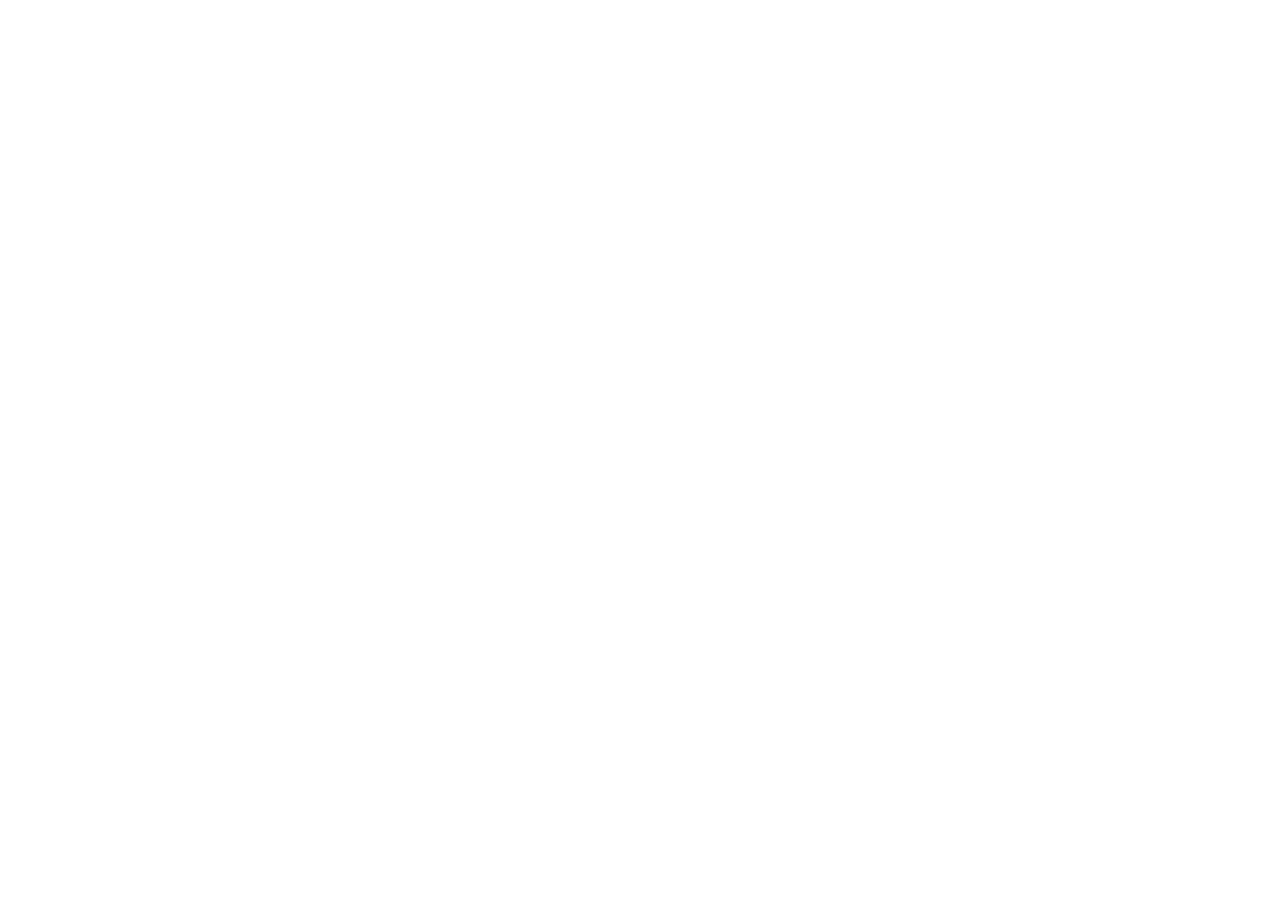
==== index.html @ c05b1a41 "Creation of main files of the project" ====
<!DOCTYPE html>
<html lang="en">
<head>
    <meta charset="UTF-8">
    <meta name="viewport" content="width=device-width, initial-scale=1.0">
    <title>portfolio_djovanny</title>
    <link rel="stylesheet" href="styles.css">
    <script src="script.js" defer></script>
</head>
<body>
    
</body>
</html>
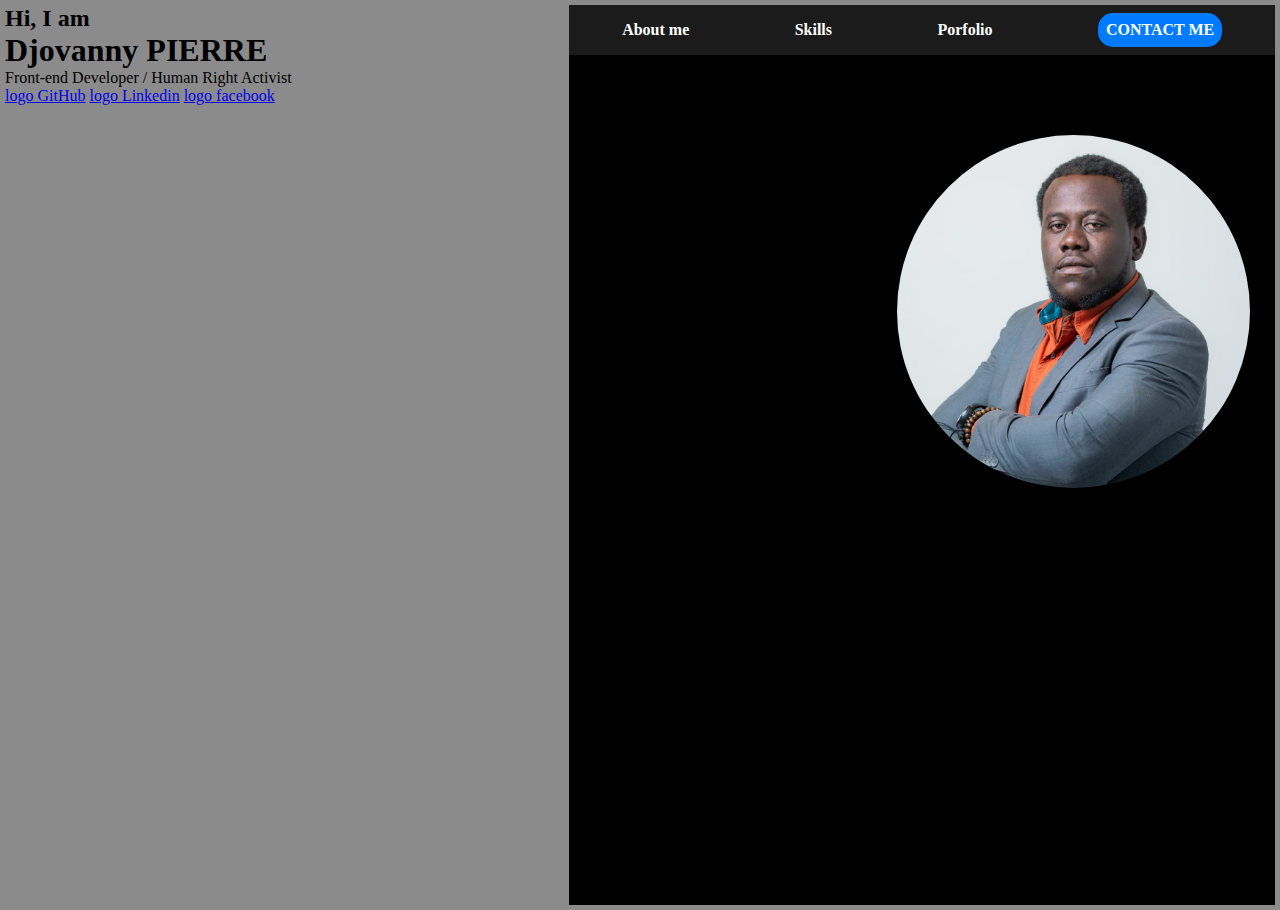
==== commit 58fa5629: "Creation de la partie nav bar du hero section" ====
--- a/index.html
+++ b/index.html
@@ -4,10 +4,30 @@
     <meta charset="UTF-8">
     <meta name="viewport" content="width=device-width, initial-scale=1.0">
     <title>portfolio_djovanny</title>
-    <link rel="stylesheet" href="styles.css">
+    <link rel="stylesheet" href="/css/styles.css">
     <script src="script.js" defer></script>
 </head>
 <body>
-    
+    <section class="hero">
+        <div class="left">
+            <h2>Hi, I am</h2>
+            <h1>Djovanny PIERRE</h1>
+            <p>Front-end Developer / Human Right Activist</p>
+            <div class="log">
+                <a href="#">logo GitHub</a>
+                <a href="#">logo Linkedin</a>
+                <a href="#">logo facebook</a>
+            </div>
+        </div>
+        <div class="right">
+            <div class="nav_bar">
+                <a href="#">About me</a>
+                <a href="#">Skills</a>
+                <a href="#">Porfolio</a>
+                <a href="#" id="contact">CONTACT ME</a>
+            </div>
+            <img src="/img/djovanny_photo.jpg" alt="Djovanny PIERRE">
+        </div>
+    </section>
 </body>
 </html>--- a/css/styles.css
+++ b/css/styles.css
@@ -0,0 +1,70 @@
+* {
+    margin: 0;
+    padding: 0;
+}
+
+body {
+    background-color: #8B8B8B;  
+    padding: 5px;
+}
+
+.hero {
+    display: flex;
+    width: 100%;
+    justify-content: space-around;
+
+}
+
+.left {
+    width: 80%;
+    height: 100vh; 
+}
+
+.right {
+    background-color: black;
+    width: 100%;
+    height: 100%;
+    height: 100vh; 
+    display: flex;
+    flex-direction: column;
+    align-items: flex-end;
+
+}
+
+.nav_bar {
+height: 50px;
+width: 100%;
+display: flex;
+justify-content: space-around;
+align-items: center;
+background-color: #8b8b8b31;
+}
+
+.nav_bar a {
+    color: white;
+    text-decoration: none;
+    font-weight: bold;
+}
+
+#contact {
+    padding: 8px;
+    border-radius: 15px;
+    cursor: pointer;
+    background-color: #007bff;
+    transition: background-color 0.3s ease;
+
+}
+
+#contact:hover {
+    background-color: darkblue;
+}
+
+
+
+img {
+    width: 50%;
+    border-radius: 50%;
+    background-size: cover;
+    margin-top: 80px;
+    margin-right: 25px;
+}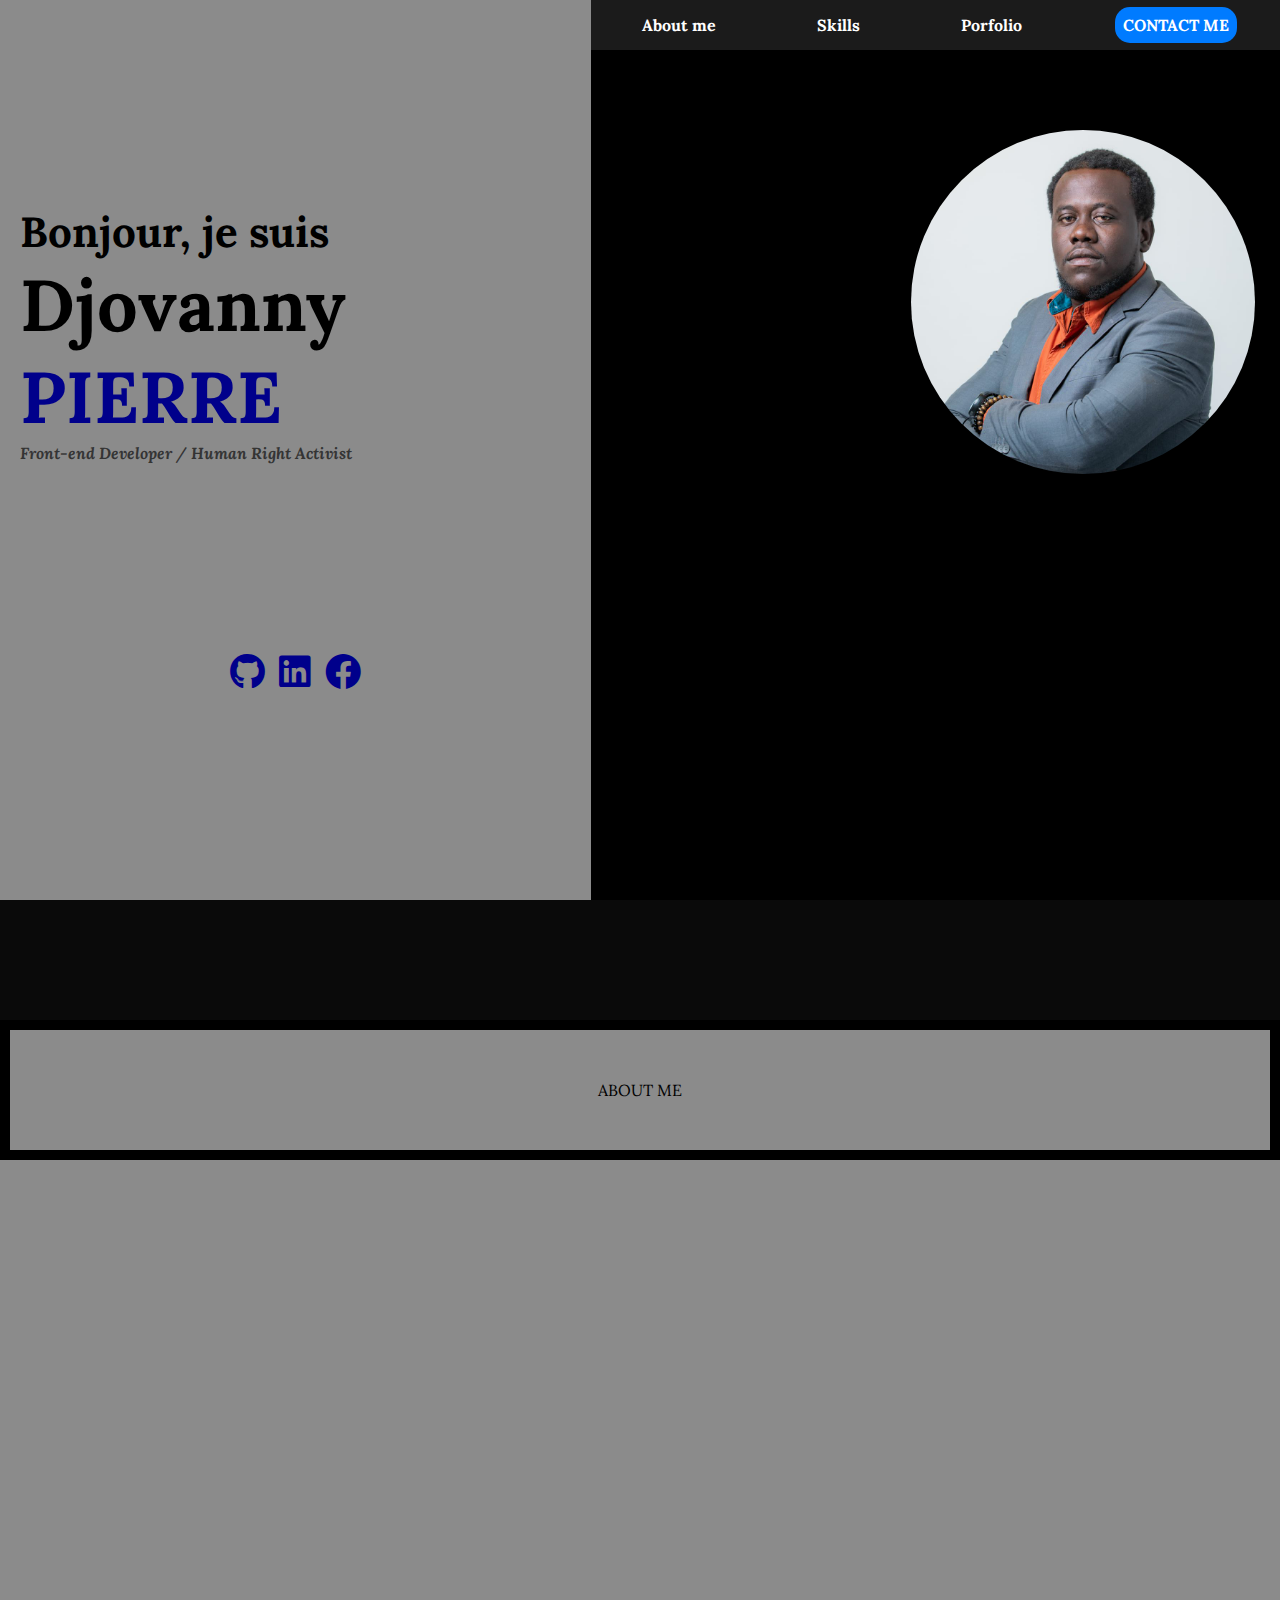
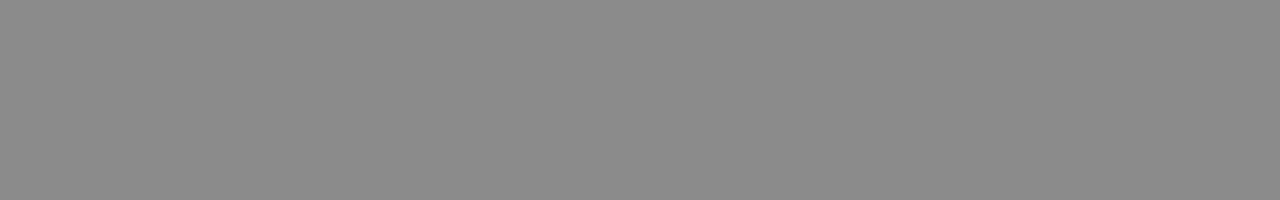
==== commit 38cedd79: "Hero section terminer" ====
--- a/index.html
+++ b/index.html
@@ -5,18 +5,25 @@
     <meta name="viewport" content="width=device-width, initial-scale=1.0">
     <title>portfolio_djovanny</title>
     <link rel="stylesheet" href="/css/styles.css">
+    <link href="https://fonts.googleapis.com/css2?family=Lora:wght@400;500;600&display=swap" rel="stylesheet">
+    <link rel="stylesheet" href="https://cdnjs.cloudflare.com/ajax/libs/font-awesome/6.0.0-beta3/css/all.min.css">
     <script src="script.js" defer></script>
+
 </head>
 <body>
-    <section class="hero">
+    <section class="hero page">
         <div class="left">
-            <h2>Hi, I am</h2>
-            <h1>Djovanny PIERRE</h1>
-            <p>Front-end Developer / Human Right Activist</p>
-            <div class="log">
-                <a href="#">logo GitHub</a>
-                <a href="#">logo Linkedin</a>
-                <a href="#">logo facebook</a>
+            <div class="info">
+                <div>
+                    <h3>Bonjour, je suis</h2>
+                    <h1>Djovanny <span>PIERRE</span></h1>
+                </div>
+                <h4>Front-end Developer / Human Right Activist</p>
+            </div>
+            <div class="logo">
+                <a href="https://github.com/DjovannyP"><i class="fa-brands fa-github"></i></a>
+                <a href="https://www.linkedin.com/in/djovannyp/"><i class="fa-brands fa-linkedin"></i></a>
+                <a href="https://web.facebook.com/djovanny.pierre?locale=fr_FR"><i class="fa-brands fa-facebook"></i></a>
             </div>
         </div>
         <div class="right">
@@ -29,5 +36,10 @@
             <img src="/img/djovanny_photo.jpg" alt="Djovanny PIERRE">
         </div>
     </section>
+    <section class="page">
+        <div class="separator"></div>
+        <div class="about">ABOUT ME</div>
+
+    </section>
 </body>
 </html>--- a/css/styles.css
+++ b/css/styles.css
@@ -5,19 +5,55 @@
 
 body {
     background-color: #8B8B8B;  
-    padding: 5px;
+    font-family: 'Lora', serif;
 }
 
 .hero {
     display: flex;
-    width: 100%;
     justify-content: space-around;
+   
 
+}
+
+.page {
+    height: 100vh; 
 }
 
 .left {
     width: 80%;
-    height: 100vh; 
+   
+    padding: 20px;
+    display: flex;
+    flex-direction: column;
+    justify-content: space-evenly;
+    align-items: center;
+}
+
+.info div {
+    font-size: 36px;
+    display: flex;
+    flex-direction: column;
+}
+
+h4 {
+    font-style: italic;
+    color: rgba(0, 0, 0, 0.637);
+}
+
+.info div span {
+    color: darkblue;
+}
+
+i {
+    color: darkblue;
+    font-size: 36px;
+    margin: 5px;
+    transition: color 0.3s ease;
+}
+
+i:hover {
+    color: whitesmoke;
+    
 }
 
 .right {
@@ -43,9 +79,16 @@
 .nav_bar a {
     color: white;
     text-decoration: none;
+    padding: 4px 8px;
     font-weight: bold;
+    transition: background-color 0.3s ease;
 }
 
+.nav_bar a:hover {
+    border-radius: 10px;
+    background-color: whitesmoke;
+    color: black;
+}
 #contact {
     padding: 8px;
     border-radius: 15px;
@@ -56,10 +99,9 @@
 }
 
 #contact:hover {
-    background-color: darkblue;
+    background-color: whitesmoke;
+    color: black;
 }
-
-
 
 img {
     width: 50%;
@@ -67,4 +109,18 @@
     background-size: cover;
     margin-top: 80px;
     margin-right: 25px;
+}
+
+/*About page*/
+
+.separator {
+    width: 100%;
+    height: 120px;
+    background-color: rgba(0, 0, 0, 0.925);
+}
+
+.about {
+    border: 10px solid black;
+    padding: 50px;
+    text-align: center;
 }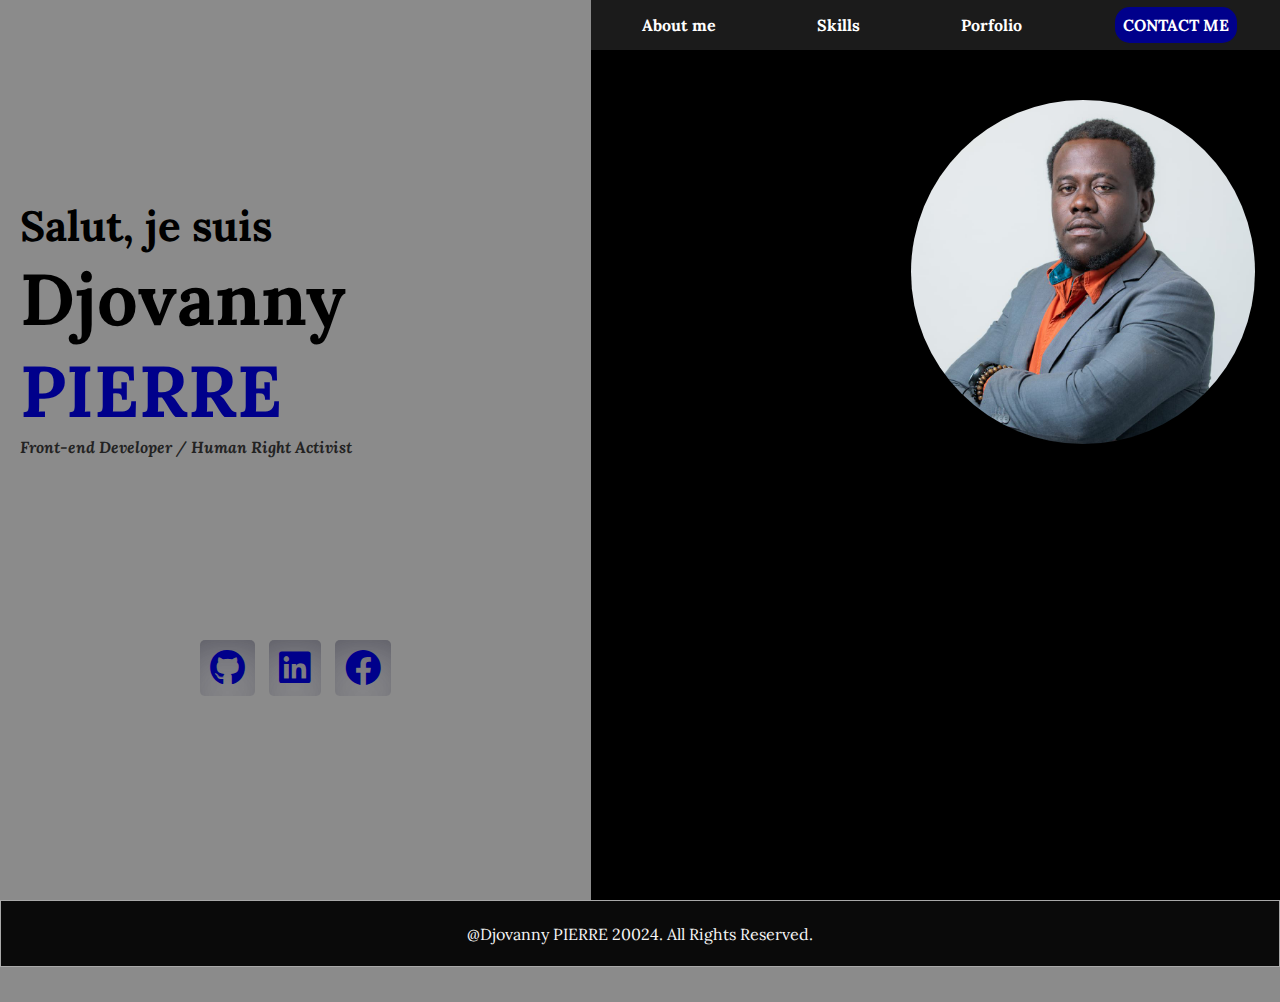
==== commit f03d5fbf: "Creation de la page about J'ai effectue plusieurs modification dans la page d'acceuil." ====
--- a/index.html
+++ b/index.html
@@ -5,17 +5,18 @@
     <meta name="viewport" content="width=device-width, initial-scale=1.0">
     <title>portfolio_djovanny</title>
     <link rel="stylesheet" href="/css/styles.css">
+    <link rel="stylesheet" href="css/utility.css">
     <link href="https://fonts.googleapis.com/css2?family=Lora:wght@400;500;600&display=swap" rel="stylesheet">
     <link rel="stylesheet" href="https://cdnjs.cloudflare.com/ajax/libs/font-awesome/6.0.0-beta3/css/all.min.css">
     <script src="script.js" defer></script>
 
 </head>
 <body>
-    <section class="hero page">
+    <section class="hero">
         <div class="left">
             <div class="info">
                 <div>
-                    <h3>Bonjour, je suis</h2>
+                    <h3>Salut, je suis</h2>
                     <h1>Djovanny <span>PIERRE</span></h1>
                 </div>
                 <h4>Front-end Developer / Human Right Activist</p>
@@ -28,7 +29,7 @@
         </div>
         <div class="right">
             <div class="nav_bar">
-                <a href="#">About me</a>
+                <a href="/about.html">About me</a>
                 <a href="#">Skills</a>
                 <a href="#">Porfolio</a>
                 <a href="#" id="contact">CONTACT ME</a>
@@ -36,10 +37,8 @@
             <img src="/img/djovanny_photo.jpg" alt="Djovanny PIERRE">
         </div>
     </section>
-    <section class="page">
-        <div class="separator"></div>
-        <div class="about">ABOUT ME</div>
-
-    </section>
+    <div class="separator">
+        <p>@Djovanny PIERRE 20024. All Rights Reserved.</p>
+    </div>
 </body>
 </html>--- a/css/styles.css
+++ b/css/styles.css
@@ -1,22 +1,9 @@
-* {
-    margin: 0;
-    padding: 0;
-}
-
-body {
-    background-color: #8B8B8B;  
-    font-family: 'Lora', serif;
-}
 
 .hero {
     display: flex;
     justify-content: space-around;
    
 
-}
-
-.page {
-    height: 100vh; 
 }
 
 .left {
@@ -37,7 +24,7 @@
 
 h4 {
     font-style: italic;
-    color: rgba(0, 0, 0, 0.637);
+    color: rgba(0, 0, 0, 0.76);
 }
 
 .info div span {
@@ -47,12 +34,16 @@
 i {
     color: darkblue;
     font-size: 36px;
+    padding: 10px;
+    border-radius: 5px;
+    box-shadow: rgba(50, 50, 93, 0.25) 0px 30px 60px -12px inset, rgba(0, 0, 0, 0.3) 0px 18px 36px -18px inset;
     margin: 5px;
     transition: color 0.3s ease;
 }
 
 i:hover {
     color: whitesmoke;
+    box-shadow: rgba(0, 0, 0, 0.25) 0px 54px 55px, rgba(0, 0, 0, 0.12) 0px -12px 30px, rgba(0, 0, 0, 0.12) 0px 4px 6px, rgba(0, 0, 0, 0.17) 0px 12px 13px, rgba(0, 0, 0, 0.09) 0px -3px 5px; 
     
 }
 
@@ -67,60 +58,10 @@
 
 }
 
-.nav_bar {
-height: 50px;
-width: 100%;
-display: flex;
-justify-content: space-around;
-align-items: center;
-background-color: #8b8b8b31;
-}
-
-.nav_bar a {
-    color: white;
-    text-decoration: none;
-    padding: 4px 8px;
-    font-weight: bold;
-    transition: background-color 0.3s ease;
-}
-
-.nav_bar a:hover {
-    border-radius: 10px;
-    background-color: whitesmoke;
-    color: black;
-}
-#contact {
-    padding: 8px;
-    border-radius: 15px;
-    cursor: pointer;
-    background-color: #007bff;
-    transition: background-color 0.3s ease;
-
-}
-
-#contact:hover {
-    background-color: whitesmoke;
-    color: black;
-}
-
 img {
     width: 50%;
     border-radius: 50%;
     background-size: cover;
-    margin-top: 80px;
+    margin-top: 50px;
     margin-right: 25px;
-}
-
-/*About page*/
-
-.separator {
-    width: 100%;
-    height: 120px;
-    background-color: rgba(0, 0, 0, 0.925);
-}
-
-.about {
-    border: 10px solid black;
-    padding: 50px;
-    text-align: center;
 }--- a/css/utility.css
+++ b/css/utility.css
@@ -0,0 +1,61 @@
+
+* {
+    margin: 0;
+    padding: 0;
+}
+
+body {
+    background-color: #8B8B8B;  
+    font-family: 'Lora', serif;
+}
+
+/*nav bar*/
+.nav_bar {
+    height: 50px;
+    width: 100%;
+    display: flex;
+    justify-content: space-around;
+    align-items: center;
+    background-color: #8b8b8b31;
+    }
+    
+.nav_bar a {
+    color: white;
+    text-decoration: none;
+    padding: 4px 8px;
+    font-weight: bold;
+    transition: background-color 0.3s ease;
+    }
+    
+.nav_bar a:hover {
+    border-radius: 10px;
+    background-color: whitesmoke;
+    color: black;
+}
+
+/* contact button*/
+
+#contact {
+    padding: 8px;
+    border-radius: 15px;
+    cursor: pointer;
+    background-color: darkblue;
+    transition: background-color 0.3s ease;
+
+}
+
+#contact:hover {
+    background-color: whitesmoke;
+    color: black;
+}
+
+.separator {
+    display: flex;
+    justify-content: center;
+    align-items: center;
+    color: whitesmoke;
+    height: 65px;
+    margin-bottom: 35px;
+   background-color: rgba(0, 0, 0, 0.925);
+    border: darkgray solid 1px;
+}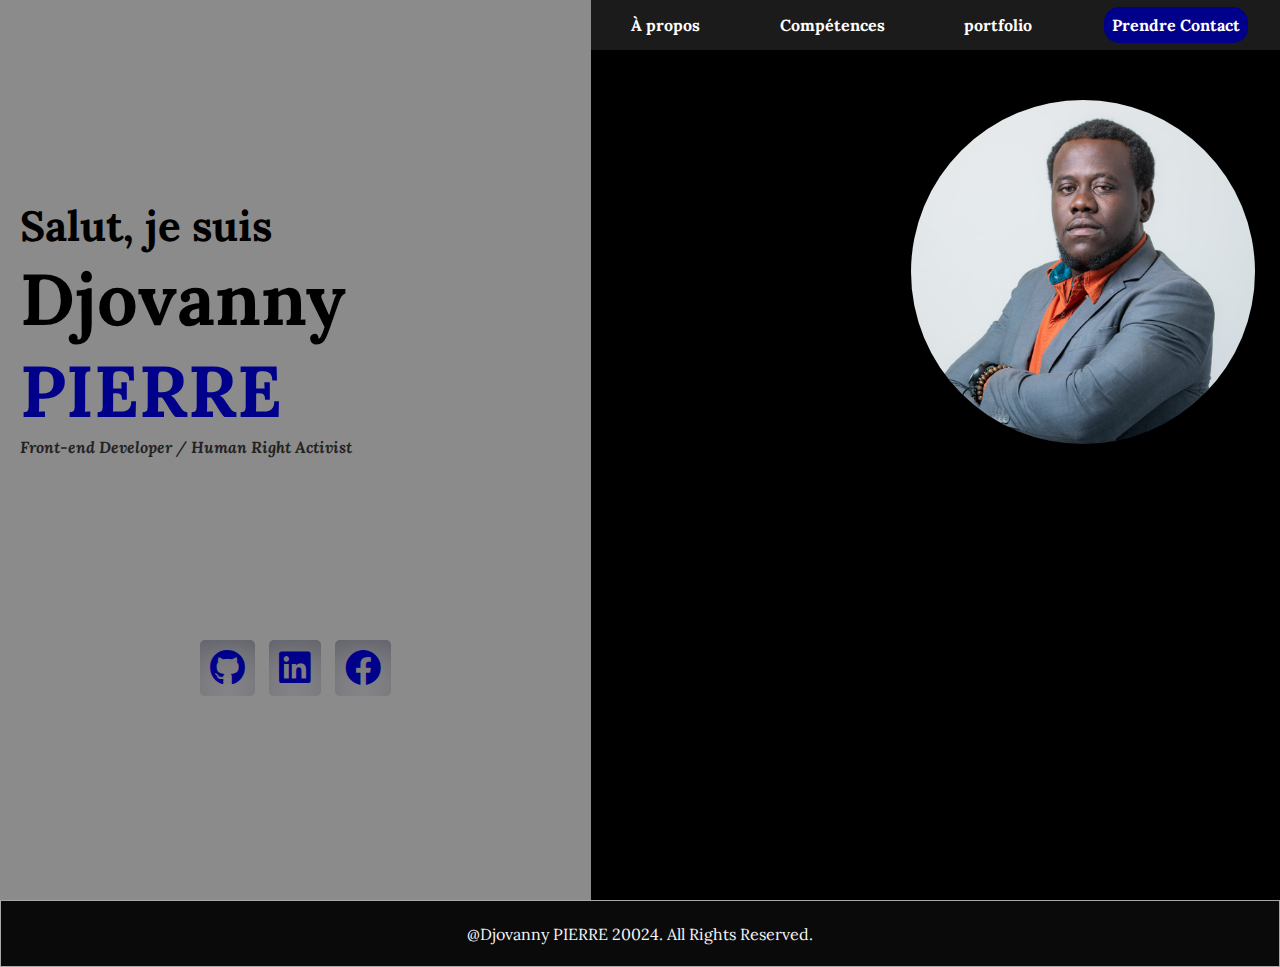
==== commit 32bba529: "Contact form created" ====
--- a/index.html
+++ b/index.html
@@ -29,10 +29,10 @@
         </div>
         <div class="right">
             <div class="nav_bar">
-                <a href="/about.html">About me</a>
-                <a href="#">Skills</a>
-                <a href="#">Porfolio</a>
-                <a href="#" id="contact">CONTACT ME</a>
+                <a href="/about.html">À propos</a>
+                <a href="skills.html">Compétences</a>
+                <a href="portfolio.html">portfolio</a>
+                <a href="#" id="contact">Prendre Contact</a>
             </div>
             <img src="/img/djovanny_photo.jpg" alt="Djovanny PIERRE">
         </div>
--- a/css/utility.css
+++ b/css/utility.css
@@ -55,7 +55,17 @@
     align-items: center;
     color: whitesmoke;
     height: 65px;
-    margin-bottom: 35px;
    background-color: rgba(0, 0, 0, 0.925);
     border: darkgray solid 1px;
+}
+
+/* titre des box */
+
+.title_box {
+    border: 4px solid black;
+    font-size: 22px;
+    padding: 10px 20px 10px 20px;
+    border-radius: 10px;
+    text-align: center;
+    width: 10rem;
 }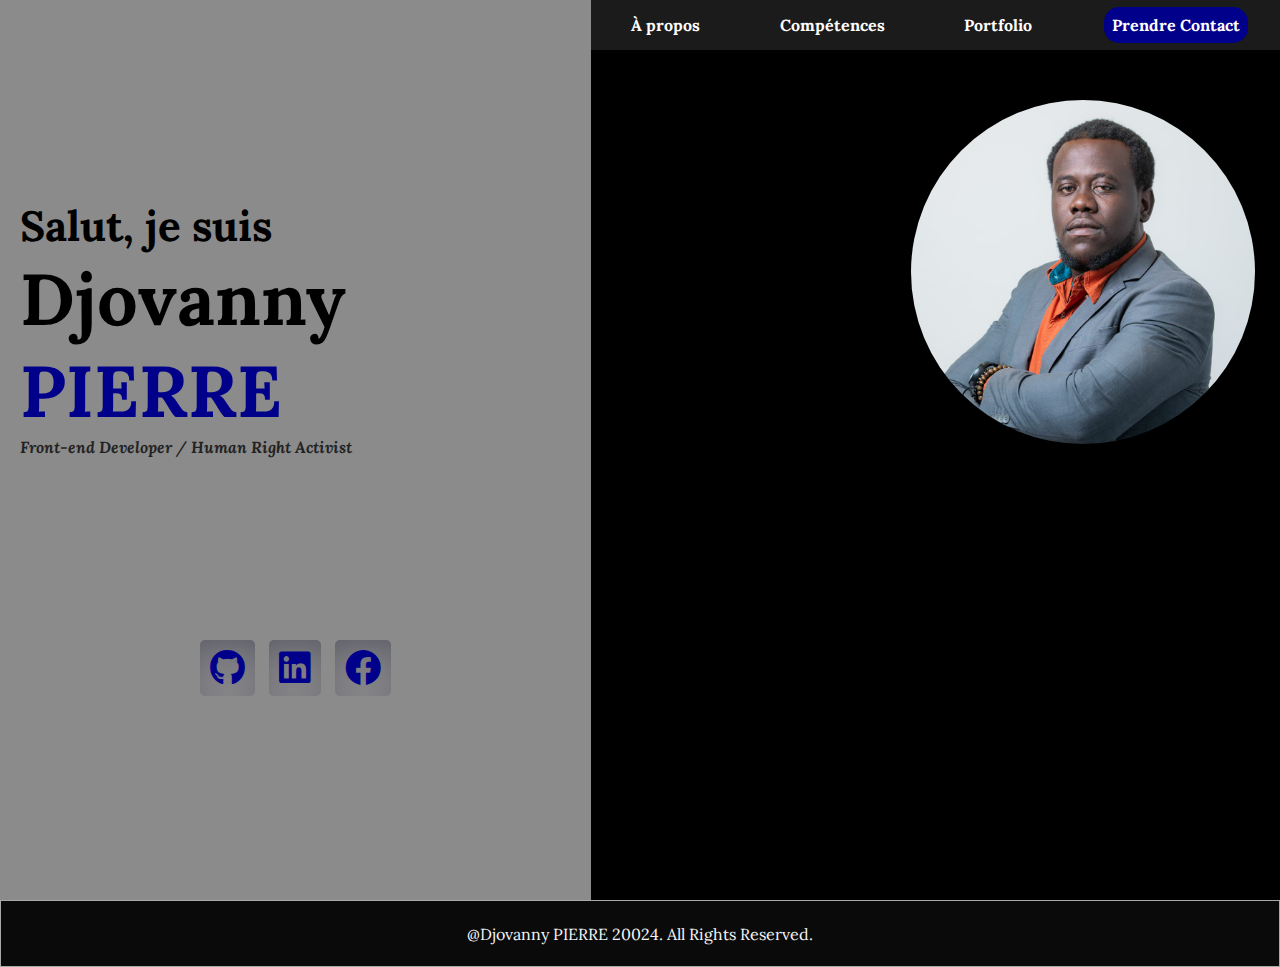
==== commit 4a9c32e4: "Commit final mettant fin au projet" ====
--- a/index.html
+++ b/index.html
@@ -31,8 +31,8 @@
             <div class="nav_bar">
                 <a href="/about.html">À propos</a>
                 <a href="skills.html">Compétences</a>
-                <a href="portfolio.html">portfolio</a>
-                <a href="#" id="contact">Prendre Contact</a>
+                <a href="portfolio.html">Portfolio</a>
+                <a href="contact.html" id="contact">Prendre Contact</a>
             </div>
             <img src="/img/djovanny_photo.jpg" alt="Djovanny PIERRE">
         </div>
--- a/css/utility.css
+++ b/css/utility.css
@@ -59,7 +59,7 @@
     border: darkgray solid 1px;
 }
 
-/* titre des box */
+/* titre des box pour la page skills*/
 
 .title_box {
     border: 4px solid black;
@@ -68,4 +68,15 @@
     border-radius: 10px;
     text-align: center;
     width: 10rem;
+}
+
+.code {
+    display: flex;
+    justify-content: center;
+    align-items: center;
+    text-align: center;
+    font-size: 20px;
+    margin-top: 5rem;
+    font-weight: bold;
+    margin-bottom: 5rem;
 }